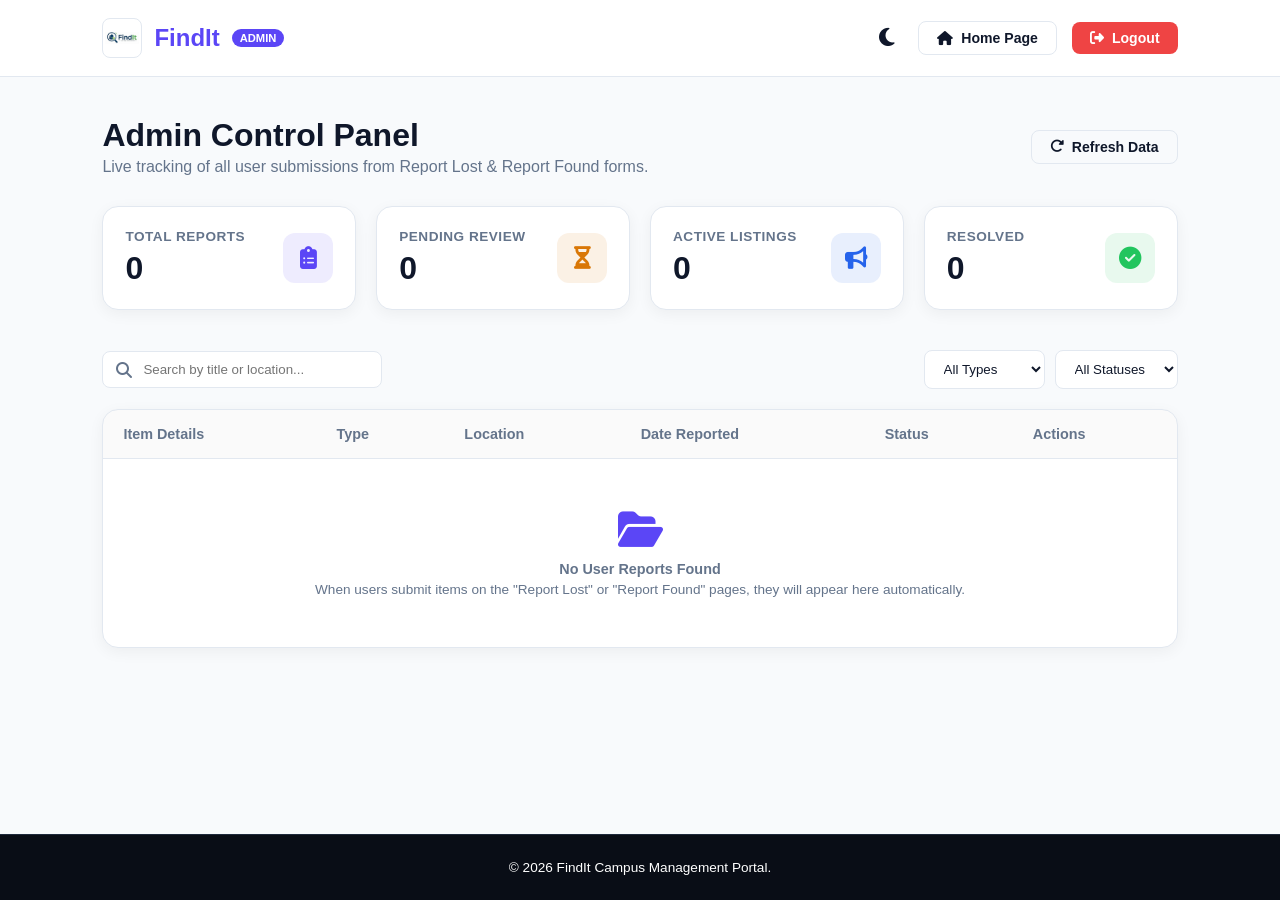
==== pages/Admin-Dashboard.html @ 319b11a7 "Initialize FindIt campus lost & found portal Add complete FindIt application for campus lost and fou" ====
<!DOCTYPE html>
<html lang="en">
<head>
    <meta charset="UTF-8">
    <meta name="viewport" content="width=device-width, initial-scale=1.0">
    <title>FindIt — Admin Dashboard</title>

    <!-- Page Favicon -->
    <link rel="icon" type="image/jpeg" href="../images/findit.jpeg">

    <!-- Font Awesome Icons -->
    <link rel="stylesheet" href="https://cdnjs.cloudflare.com/ajax/libs/font-awesome/6.5.1/css/all.min.css">

    <style>
        /* ==========================================================================
           GLOBAL VARIABLES & LIGHT/DARK THEME DEFINITIONS
           ========================================================================== */
        :root {
            --primary-purple: #5b46f6;
            --primary-hover: #4a35e0;
            --bg-body: #f8fafc;
            --bg-nav: #ffffff;
            --bg-card: #ffffff;
            --text-main: #0f172a;
            --text-muted: #64748b;
            --border-color: #e2e8f0;
            --footer-bg: #090d16;
            --footer-text: #94a3b8;
            --card-shadow: 0 4px 15px rgba(0, 0, 0, 0.05);
            
            --status-pending-bg: #fef3c7;
            --status-pending-text: #d97706;
            --status-active-bg: #dbeafe;
            --status-active-text: #2563eb;
            --status-resolved-bg: #dcfce7;
            --status-resolved-text: #15803d;
        }

        [data-theme="dark"] {
            --bg-body: #0f172a;
            --bg-nav: #1e293b;
            --bg-card: #1e293b;
            --text-main: #f8fafc;
            --text-muted: #94a3b8;
            --border-color: #334155;
            --card-shadow: 0 4px 20px rgba(0, 0, 0, 0.3);

            --status-pending-bg: rgba(217, 119, 6, 0.2);
            --status-pending-text: #fbbf24;
            --status-active-bg: rgba(37, 99, 235, 0.2);
            --status-active-text: #60a5fa;
            --status-resolved-bg: rgba(21, 128, 61, 0.2);
            --status-resolved-text: #4ade80;
        }

        * {
            margin: 0;
            padding: 0;
            box-sizing: border-box;
            font-family: 'Inter', -apple-system, BlinkMacSystemFont, 'Segoe UI', Roboto, sans-serif;
            transition: background-color 0.3s ease, color 0.3s ease, border-color 0.3s ease;
        }

        body {
            background-color: var(--bg-body);
            color: var(--text-main);
            min-height: 100vh;
            display: flex;
            flex-direction: column;
        }

        /* NAVBAR */
        .navbar {
            display: flex;
            justify-content: space-between;
            align-items: center;
            padding: 18px 8%;
            background-color: var(--bg-nav);
            border-bottom: 1px solid var(--border-color);
            position: sticky;
            top: 0;
            z-index: 100;
        }

        .navbar-brand {
            display: flex;
            align-items: center;
            gap: 12px;
            text-decoration: none;
            font-size: 1.5rem;
            font-weight: 800;
            color: var(--primary-purple);
        }

        .navbar-brand img {
            width: 40px;
            height: 40px;
            border-radius: 8px;
            object-fit: contain;
            background-color: #ffffff;
            padding: 2px;
            border: 1px solid var(--border-color);
        }

        .admin-badge {
            background: var(--primary-purple);
            color: #ffffff;
            font-size: 0.7rem;
            padding: 3px 8px;
            border-radius: 12px;
            text-transform: uppercase;
            font-weight: 700;
        }

        .nav-actions {
            display: flex;
            align-items: center;
            gap: 15px;
        }

        .btn-theme-toggle {
            background: none;
            border: none;
            font-size: 1.3rem;
            cursor: pointer;
            color: var(--text-main);
            padding: 8px;
            border-radius: 50%;
        }

        .btn {
            padding: 8px 18px;
            border-radius: 8px;
            font-weight: 600;
            font-size: 0.88rem;
            text-decoration: none;
            cursor: pointer;
            display: inline-flex;
            align-items: center;
            gap: 8px;
            border: none;
        }

        .btn-outline {
            border: 1px solid var(--border-color);
            color: var(--text-main);
            background: transparent;
        }

        .btn-outline:hover {
            border-color: var(--primary-purple);
            color: var(--primary-purple);
        }

        .btn-danger {
            background-color: #ef4444;
            color: white;
        }

        .btn-danger:hover {
            background-color: #dc2626;
        }

        .btn-success {
            background-color: #22c55e;
            color: white;
        }

        .btn-success:hover {
            background-color: #16a34a;
        }

        /* MAIN DASHBOARD */
        .dashboard-container {
            max-width: 1300px;
            margin: 40px auto;
            padding: 0 8%;
            width: 100%;
            flex: 1;
        }

        .dashboard-header {
            display: flex;
            justify-content: space-between;
            align-items: center;
            margin-bottom: 30px;
            flex-wrap: wrap;
            gap: 20px;
        }

        .dashboard-header h1 {
            font-size: 2rem;
            font-weight: 800;
        }

        /* STATS GRID */
        .stats-grid {
            display: grid;
            grid-template-columns: repeat(auto-fit, minmax(220px, 1fr));
            gap: 20px;
            margin-bottom: 40px;
        }

        .stat-card {
            background: var(--bg-card);
            border: 1px solid var(--border-color);
            padding: 22px;
            border-radius: 16px;
            box-shadow: var(--card-shadow);
            display: flex;
            align-items: center;
            justify-content: space-between;
        }

        .stat-info h3 {
            font-size: 0.85rem;
            color: var(--text-muted);
            text-transform: uppercase;
            letter-spacing: 0.5px;
            margin-bottom: 6px;
        }

        .stat-info p {
            font-size: 2rem;
            font-weight: 800;
            color: var(--text-main);
        }

        .stat-icon {
            width: 50px;
            height: 50px;
            border-radius: 12px;
            background: rgba(91, 70, 246, 0.1);
            color: var(--primary-purple);
            display: flex;
            align-items: center;
            justify-content: center;
            font-size: 1.4rem;
        }

        /* CONTROLS */
        .table-controls {
            display: flex;
            justify-content: space-between;
            align-items: center;
            margin-bottom: 20px;
            gap: 15px;
            flex-wrap: wrap;
        }

        .search-box {
            position: relative;
            min-width: 280px;
        }

        .search-box input {
            width: 100%;
            padding: 10px 15px 10px 40px;
            border-radius: 8px;
            border: 1px solid var(--border-color);
            background: var(--bg-card);
            color: var(--text-main);
            outline: none;
        }

        .search-box i {
            position: absolute;
            left: 14px;
            top: 50%;
            transform: translateY(-50%);
            color: var(--text-muted);
        }

        .filter-select {
            padding: 10px 15px;
            border-radius: 8px;
            border: 1px solid var(--border-color);
            background: var(--bg-card);
            color: var(--text-main);
            outline: none;
            cursor: pointer;
        }

        /* DATA TABLE */
        .table-wrapper {
            background: var(--bg-card);
            border: 1px solid var(--border-color);
            border-radius: 16px;
            overflow-x: auto;
            box-shadow: var(--card-shadow);
        }

        table {
            width: 100%;
            border-collapse: collapse;
            text-align: left;
            font-size: 0.9rem;
        }

        th {
            background: rgba(0, 0, 0, 0.02);
            color: var(--text-muted);
            padding: 16px 20px;
            font-weight: 600;
            border-bottom: 1px solid var(--border-color);
        }

        td {
            padding: 16px 20px;
            border-bottom: 1px solid var(--border-color);
            color: var(--text-main);
            vertical-align: middle;
        }

        tr:last-child td {
            border-bottom: none;
        }

        .badge {
            padding: 4px 10px;
            border-radius: 20px;
            font-size: 0.75rem;
            font-weight: 700;
            text-transform: uppercase;
            display: inline-block;
        }

        .badge-type-lost { background: #fee2e2; color: #b91c1c; }
        .badge-type-found { background: #dcfce7; color: #15803d; }

        .badge-status-pending { background: var(--status-pending-bg); color: var(--status-pending-text); }
        .badge-status-active { background: var(--status-active-bg); color: var(--status-active-text); }
        .badge-status-resolved { background: var(--status-resolved-bg); color: var(--status-resolved-text); }

        .action-btns {
            display: flex;
            gap: 8px;
        }

        .action-btns button {
            padding: 6px 10px;
            font-size: 0.8rem;
        }

        .no-data {
            text-align: center;
            padding: 50px 20px;
            color: var(--text-muted);
        }

        .no-data i {
            font-size: 2.5rem;
            margin-bottom: 12px;
            display: block;
            color: var(--primary-purple);
        }

        /* FOOTER */
        .site-footer {
            background-color: var(--footer-bg);
            color: #ffffff;
            padding: 25px 8%;
            margin-top: auto;
            text-align: center;
            font-size: 0.85rem;
            border-top: 1px solid #1e293b;
        }

        @media (max-width: 768px) {
            .table-controls {
                flex-direction: column;
                align-items: stretch;
            }
        }
    </style>
</head>
<body>

    <!-- ===================== NAVBAR ===================== -->
    <header class="navbar">
        <a href="../index.html" class="navbar-brand">
            <img src="../images/findit.jpeg" alt="FindIt Logo" onerror="this.src='https://via.placeholder.com/40'">
            <span>FindIt</span>
            <span class="admin-badge">Admin</span>
        </a>

        <div class="nav-actions">
            <button onclick="toggleTheme()" class="btn-theme-toggle" id="themeToggleBtn" title="Toggle Light/Dark Theme">
                <i id="themeToggleIcon" class="fa-solid fa-moon"></i>
            </button>
            <a href="../index.html" class="btn btn-outline"><i class="fa-solid fa-house"></i> Home Page</a>
            <button onclick="handleLogout()" class="btn btn-danger"><i class="fa-solid fa-right-from-bracket"></i> Logout</button>
        </div>
    </header>

    <!-- ===================== MAIN CONTENT ===================== -->
    <main class="dashboard-container">
        <div class="dashboard-header">
            <div>
                <h1>Admin Control Panel</h1>
                <p style="color: var(--text-muted); margin-top: 4px;">Live tracking of all user submissions from Report Lost & Report Found forms.</p>
            </div>
            <button onclick="loadAdminData()" class="btn btn-outline"><i class="fa-solid fa-rotate-right"></i> Refresh Data</button>
        </div>

        <!-- STATS CARDS -->
        <div class="stats-grid">
            <div class="stat-card">
                <div class="stat-info">
                    <h3>Total Reports</h3>
                    <p id="statTotal">0</p>
                </div>
                <div class="stat-icon"><i class="fa-solid fa-clipboard-list"></i></div>
            </div>

            <div class="stat-card">
                <div class="stat-info">
                    <h3>Pending Review</h3>
                    <p id="statPending">0</p>
                </div>
                <div class="stat-icon" style="background: rgba(217, 119, 6, 0.1); color: #d97706;"><i class="fa-solid fa-hourglass-half"></i></div>
            </div>

            <div class="stat-card">
                <div class="stat-info">
                    <h3>Active Listings</h3>
                    <p id="statActive">0</p>
                </div>
                <div class="stat-icon" style="background: rgba(37, 99, 235, 0.1); color: #2563eb;"><i class="fa-solid fa-bullhorn"></i></div>
            </div>

            <div class="stat-card">
                <div class="stat-info">
                    <h3>Resolved</h3>
                    <p id="statResolved">0</p>
                </div>
                <div class="stat-icon" style="background: rgba(34, 197, 94, 0.1); color: #22c55e;"><i class="fa-solid fa-circle-check"></i></div>
            </div>
        </div>

        <!-- CONTROLS -->
        <div class="table-controls">
            <div class="search-box">
                <i class="fa-solid fa-magnifying-glass"></i>
                <input type="text" id="searchInput" placeholder="Search by title or location..." onkeyup="filterTable()">
            </div>

            <div style="display: flex; gap: 10px;">
                <select class="filter-select" id="typeFilter" onchange="filterTable()">
                    <option value="ALL">All Types</option>
                    <option value="LOST">Lost Only</option>
                    <option value="FOUND">Found Only</option>
                </select>

                <select class="filter-select" id="statusFilter" onchange="filterTable()">
                    <option value="ALL">All Statuses</option>
                    <option value="pending">Pending</option>
                    <option value="active">Active</option>
                    <option value="resolved">Resolved</option>
                </select>
            </div>
        </div>

        <!-- TABLE -->
        <div class="table-wrapper">
            <table>
                <thead>
                    <tr>
                        <th>Item Details</th>
                        <th>Type</th>
                        <th>Location</th>
                        <th>Date Reported</th>
                        <th>Status</th>
                        <th>Actions</th>
                    </tr>
                </thead>
                <tbody id="adminTableBody">
                    <!-- Dynamic Rows Rendered From LocalStorage Here -->
                </tbody>
            </table>
        </div>
    </main>

    <!-- ===================== FOOTER ===================== -->
    <footer class="site-footer">
        &copy; 2026 FindIt Campus Management Portal.
    </footer>

    <!-- ===================== SCRIPT ===================== -->
    <script>
        // Theme Toggle Logic
        function toggleTheme() {
            const currentTheme = document.documentElement.getAttribute('data-theme');
            const newTheme = currentTheme === 'dark' ? 'light' : 'dark';
            document.documentElement.setAttribute('data-theme', newTheme);
            localStorage.setItem('findit_theme', newTheme);
            updateThemeIcon(newTheme);
        }

        function updateThemeIcon(theme) {
            const icon = document.getElementById('themeToggleIcon');
            if (theme === 'dark') {
                icon.className = 'fa-solid fa-sun';
                icon.style.color = '#f59e0b';
            } else {
                icon.className = 'fa-solid fa-moon';
                icon.style.color = 'inherit';
            }
        }

        // Fetch user reported data from Local Storage
        function getReportedItems() {
            // Retrieves items submitted via Report Lost / Report Found pages
            return JSON.parse(localStorage.getItem('findit_items')) || [];
        }

        // Load & Calculate Real Stats
        function loadAdminData() {
            const items = getReportedItems();
            
            let pendingCount = 0;
            let activeCount = 0;
            let resolvedCount = 0;

            items.forEach(item => {
                const status = (item.status || 'Active').toLowerCase();
                if (status === 'pending') pendingCount++;
                else if (status === 'resolved' || status === 'recovered') resolvedCount++;
                else activeCount++;
            });

            document.getElementById('statTotal').textContent = items.length;
            document.getElementById('statPending').textContent = pendingCount;
            document.getElementById('statActive').textContent = activeCount;
            document.getElementById('statResolved').textContent = resolvedCount;

            renderTable(items);
        }

        // Render Table Rows
        function renderTable(items) {
            const tbody = document.getElementById('adminTableBody');
            
            if (items.length === 0) {
                tbody.innerHTML = `
                    <tr>
                        <td colspan="6" class="no-data">
                            <i class="fa-solid fa-folder-open"></i>
                            <p><strong>No User Reports Found</strong></p>
                            <p style="font-size: 0.85rem; margin-top: 5px;">When users submit items on the "Report Lost" or "Report Found" pages, they will appear here automatically.</p>
                        </td>
                    </tr>`;
                return;
            }

            tbody.innerHTML = items.map((item, index) => {
                const type = (item.type || 'LOST').toUpperCase();
                const status = item.status || 'Active';
                
                let statusBadgeClass = 'badge-status-active';
                if (status.toLowerCase() === 'pending') statusBadgeClass = 'badge-status-pending';
                if (status.toLowerCase() === 'resolved' || status.toLowerCase() === 'recovered') statusBadgeClass = 'badge-status-resolved';

                return `
                    <tr>
                        <td>
                            <strong>${item.title || item.itemName || item.name || 'Untitled Item'}</strong>
                            <div style="font-size:0.8rem; color: var(--text-muted); margin-top: 2px;">
                                ${item.description || item.desc || 'No description provided.'}
                            </div>
                            ${item.contact ? `<div style="font-size:0.75rem; color: var(--primary-purple); margin-top:3px;"><i class="fa-solid fa-user"></i> ${item.contact}</div>` : ''}
                        </td>
                        <td>
                            <span class="badge ${type === 'LOST' ? 'badge-type-lost' : 'badge-type-found'}">${type}</span>
                        </td>
                        <td><i class="fa-solid fa-location-dot" style="color: var(--text-muted); font-size: 0.8rem;"></i> ${item.location || 'N/A'}</td>
                        <td>${item.date || 'Recent'}</td>
                        <td>
                            <span class="badge ${statusBadgeClass}">${status}</span>
                        </td>
                        <td>
                            <div class="action-btns">
                                ${status.toLowerCase() !== 'active' ? `<button onclick="updateStatus(${index}, 'Active')" class="btn btn-success" title="Approve / Mark Active"><i class="fa-solid fa-check"></i></button>` : ''}
                                ${status.toLowerCase() !== 'resolved' ? `<button onclick="updateStatus(${index}, 'Resolved')" class="btn btn-outline" title="Mark Resolved"><i class="fa-solid fa-box-archive"></i></button>` : ''}
                                <button onclick="deleteItem(${index})" class="btn btn-danger" title="Delete Listing"><i class="fa-solid fa-trash"></i></button>
                            </div>
                        </td>
                    </tr>
                `;
            }).join('');
        }

        // Update Status
        function updateStatus(index, newStatus) {
            const items = getReportedItems();
            if (items[index]) {
                items[index].status = newStatus;
                localStorage.setItem('findit_items', JSON.stringify(items));
                loadAdminData();
            }
        }

        // Delete Item
        function deleteItem(index) {
            if (confirm('Are you sure you want to delete this reported item?')) {
                const items = getReportedItems();
                items.splice(index, 1);
                localStorage.setItem('findit_items', JSON.stringify(items));
                loadAdminData();
            }
        }

        // Filter Table
        function filterTable() {
            const query = document.getElementById('searchInput').value.toLowerCase();
            const typeFilter = document.getElementById('typeFilter').value;
            const statusFilter = document.getElementById('statusFilter').value.toLowerCase();

            const items = getReportedItems();

            const filtered = items.filter(item => {
                const title = (item.title || item.itemName || item.name || '').toLowerCase();
                const location = (item.location || '').toLowerCase();
                const matchesSearch = title.includes(query) || location.includes(query);

                const itemType = (item.type || 'LOST').toUpperCase();
                const matchesType = typeFilter === 'ALL' || itemType === typeFilter;

                const itemStatus = (item.status || 'Active').toLowerCase();
                const matchesStatus = statusFilter === 'ALL' || itemStatus === statusFilter;

                return matchesSearch && matchesType && matchesStatus;
            });

            renderTable(filtered);
        }

        // Logout
        function handleLogout() {
            localStorage.removeItem('findit_logged_user');
            window.location.href = '../index.html';
        }

        // Page Load Init
        document.addEventListener('DOMContentLoaded', () => {
            const savedTheme = localStorage.getItem('findit_theme') || 'light';
            document.documentElement.setAttribute('data-theme', savedTheme);
            updateThemeIcon(savedTheme);

            loadAdminData();
        });
    </script>
</body>
</html>
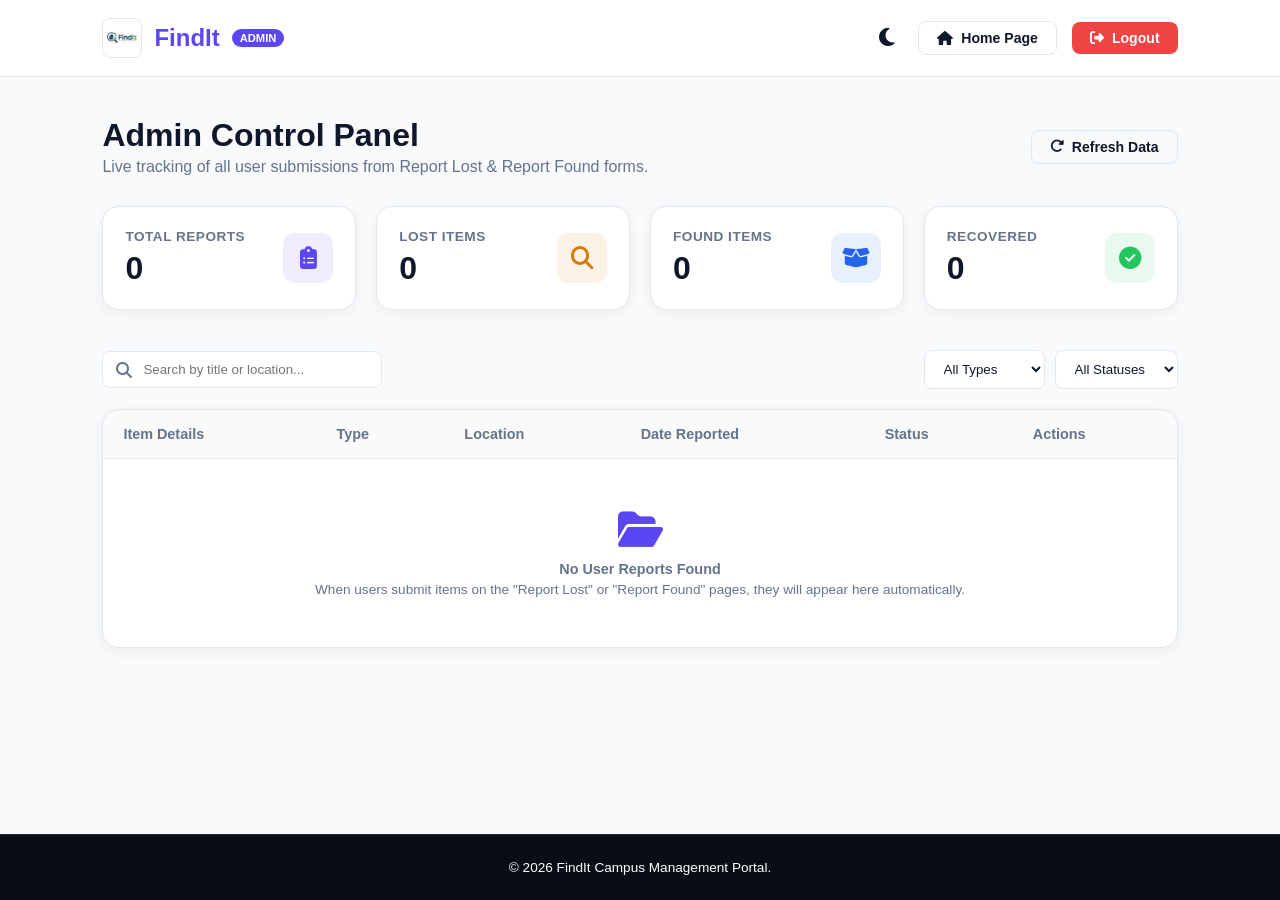
==== commit 19f3dd17: "Fix admin dashboard stats display - show lost items, found items, and recovered items separately" ====
--- a/pages/Admin-Dashboard.html
+++ b/pages/Admin-Dashboard.html
@@ -415,23 +415,23 @@
 
             <div class="stat-card">
                 <div class="stat-info">
-                    <h3>Pending Review</h3>
-                    <p id="statPending">0</p>
+                    <h3>Lost Items</h3>
+                    <p id="statLost">0</p>
                 </div>
-                <div class="stat-icon" style="background: rgba(217, 119, 6, 0.1); color: #d97706;"><i class="fa-solid fa-hourglass-half"></i></div>
+                <div class="stat-icon" style="background: rgba(217, 119, 6, 0.1); color: #d97706;"><i class="fa-solid fa-magnifying-glass"></i></div>
             </div>
 
             <div class="stat-card">
                 <div class="stat-info">
-                    <h3>Active Listings</h3>
-                    <p id="statActive">0</p>
+                    <h3>Found Items</h3>
+                    <p id="statFound">0</p>
                 </div>
-                <div class="stat-icon" style="background: rgba(37, 99, 235, 0.1); color: #2563eb;"><i class="fa-solid fa-bullhorn"></i></div>
+                <div class="stat-icon" style="background: rgba(37, 99, 235, 0.1); color: #2563eb;"><i class="fa-solid fa-box-open"></i></div>
             </div>
 
             <div class="stat-card">
                 <div class="stat-info">
-                    <h3>Resolved</h3>
+                    <h3>Recovered</h3>
                     <p id="statResolved">0</p>
                 </div>
                 <div class="stat-icon" style="background: rgba(34, 197, 94, 0.1); color: #22c55e;"><i class="fa-solid fa-circle-check"></i></div>
@@ -454,9 +454,8 @@
 
                 <select class="filter-select" id="statusFilter" onchange="filterTable()">
                     <option value="ALL">All Statuses</option>
-                    <option value="pending">Pending</option>
                     <option value="active">Active</option>
-                    <option value="resolved">Resolved</option>
+                    <option value="resolved">Recovered</option>
                 </select>
             </div>
         </div>
@@ -514,25 +513,34 @@
             return JSON.parse(localStorage.getItem('findit_items')) || [];
         }
 
-        // Load & Calculate Real Stats
+        // Load & Calculate Real Stats - FIXED
         function loadAdminData() {
             const items = getReportedItems();
             
-            let pendingCount = 0;
-            let activeCount = 0;
-            let resolvedCount = 0;
+            let lostCount = 0;
+            let foundCount = 0;
+            let recoveredCount = 0;
 
             items.forEach(item => {
+                const type = (item.type || 'LOST').toUpperCase();
                 const status = (item.status || 'Active').toLowerCase();
-                if (status === 'pending') pendingCount++;
-                else if (status === 'resolved' || status === 'recovered') resolvedCount++;
-                else activeCount++;
+                
+                if (type === 'LOST') {
+                    lostCount++;
+                } else if (type === 'FOUND') {
+                    foundCount++;
+                }
+                
+                if (status === 'resolved' || status === 'recovered') {
+                    recoveredCount++;
+                }
             });
 
+            // Update stats display
             document.getElementById('statTotal').textContent = items.length;
-            document.getElementById('statPending').textContent = pendingCount;
-            document.getElementById('statActive').textContent = activeCount;
-            document.getElementById('statResolved').textContent = resolvedCount;
+            document.getElementById('statLost').textContent = lostCount;
+            document.getElementById('statFound').textContent = foundCount;
+            document.getElementById('statResolved').textContent = recoveredCount;
 
             renderTable(items);
         }
@@ -558,7 +566,6 @@
                 const status = item.status || 'Active';
                 
                 let statusBadgeClass = 'badge-status-active';
-                if (status.toLowerCase() === 'pending') statusBadgeClass = 'badge-status-pending';
                 if (status.toLowerCase() === 'resolved' || status.toLowerCase() === 'recovered') statusBadgeClass = 'badge-status-resolved';
 
                 return `
@@ -580,8 +587,8 @@
                         </td>
                         <td>
                             <div class="action-btns">
-                                ${status.toLowerCase() !== 'active' ? `<button onclick="updateStatus(${index}, 'Active')" class="btn btn-success" title="Approve / Mark Active"><i class="fa-solid fa-check"></i></button>` : ''}
-                                ${status.toLowerCase() !== 'resolved' ? `<button onclick="updateStatus(${index}, 'Resolved')" class="btn btn-outline" title="Mark Resolved"><i class="fa-solid fa-box-archive"></i></button>` : ''}
+                                ${status.toLowerCase() !== 'active' ? `<button onclick="updateStatus(${index}, 'Active')" class="btn btn-success" title="Mark as Active"><i class="fa-solid fa-check"></i></button>` : ''}
+                                ${status.toLowerCase() !== 'resolved' ? `<button onclick="updateStatus(${index}, 'Resolved')" class="btn btn-outline" title="Mark as Recovered"><i class="fa-solid fa-star"></i></button>` : ''}
                                 <button onclick="deleteItem(${index})" class="btn btn-danger" title="Delete Listing"><i class="fa-solid fa-trash"></i></button>
                             </div>
                         </td>
@@ -651,4 +658,4 @@
         });
     </script>
 </body>
-</html>+</html>
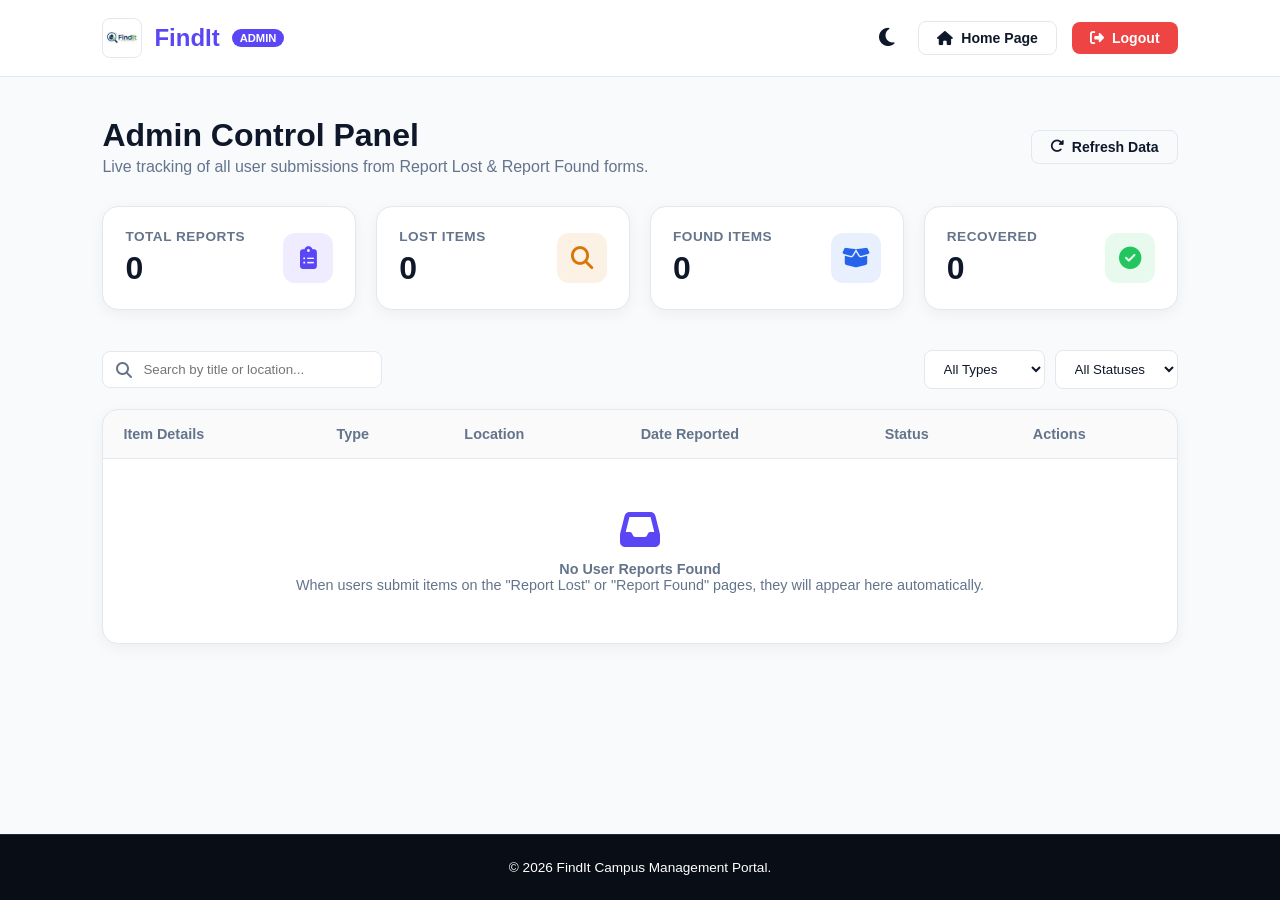
==== commit 8ce77968: "Fix admin dashboard stats - add Lost, Found, Recovered counters and fix loadAdminData function" ====
--- a/pages/Admin-Dashboard.html
+++ b/pages/Admin-Dashboard.html
@@ -448,14 +448,15 @@
             <div style="display: flex; gap: 10px;">
                 <select class="filter-select" id="typeFilter" onchange="filterTable()">
                     <option value="ALL">All Types</option>
-                    <option value="LOST">Lost Only</option>
-                    <option value="FOUND">Found Only</option>
+                    <option value="Lost">Lost Only</option>
+                    <option value="Found">Found Only</option>
                 </select>
 
                 <select class="filter-select" id="statusFilter" onchange="filterTable()">
                     <option value="ALL">All Statuses</option>
-                    <option value="active">Active</option>
-                    <option value="resolved">Recovered</option>
+                    <option value="PENDING">Pending</option>
+                    <option value="ACTIVE">Active</option>
+                    <option value="RESOLVED">Recovered</option>
                 </select>
             </div>
         </div>
@@ -487,7 +488,13 @@
 
     <!-- ===================== SCRIPT ===================== -->
     <script>
-        // Theme Toggle Logic
+        // ===== INITIALIZE PAGE =====
+        document.addEventListener('DOMContentLoaded', () => {
+            loadAdminData();
+            initializeTheme();
+        });
+
+        // ===== THEME TOGGLE =====
         function toggleTheme() {
             const currentTheme = document.documentElement.getAttribute('data-theme');
             const newTheme = currentTheme === 'dark' ? 'light' : 'dark';
@@ -496,166 +503,142 @@
             updateThemeIcon(newTheme);
         }
 
+        function initializeTheme() {
+            const savedTheme = localStorage.getItem('findit_theme') || 'light';
+            document.documentElement.setAttribute('data-theme', savedTheme);
+            updateThemeIcon(savedTheme);
+        }
+
         function updateThemeIcon(theme) {
             const icon = document.getElementById('themeToggleIcon');
-            if (theme === 'dark') {
-                icon.className = 'fa-solid fa-sun';
-                icon.style.color = '#f59e0b';
-            } else {
-                icon.className = 'fa-solid fa-moon';
-                icon.style.color = 'inherit';
-            }
-        }
-
-        // Fetch user reported data from Local Storage
-        function getReportedItems() {
-            // Retrieves items submitted via Report Lost / Report Found pages
-            return JSON.parse(localStorage.getItem('findit_items')) || [];
-        }
-
-        // Load & Calculate Real Stats - FIXED
+            icon.className = theme === 'dark' ? 'fa-solid fa-sun' : 'fa-solid fa-moon';
+        }
+
+        // ===== LOAD AND DISPLAY DATA =====
         function loadAdminData() {
-            const items = getReportedItems();
+            const allReports = JSON.parse(localStorage.getItem('findit_all_reports')) || [];
             
-            let lostCount = 0;
-            let foundCount = 0;
-            let recoveredCount = 0;
-
-            items.forEach(item => {
-                const type = (item.type || 'LOST').toUpperCase();
-                const status = (item.status || 'Active').toLowerCase();
-                
-                if (type === 'LOST') {
-                    lostCount++;
-                } else if (type === 'FOUND') {
-                    foundCount++;
-                }
-                
-                if (status === 'resolved' || status === 'recovered') {
-                    recoveredCount++;
-                }
-            });
-
-            // Update stats display
-            document.getElementById('statTotal').textContent = items.length;
-            document.getElementById('statLost').textContent = lostCount;
-            document.getElementById('statFound').textContent = foundCount;
-            document.getElementById('statResolved').textContent = recoveredCount;
-
-            renderTable(items);
-        }
-
-        // Render Table Rows
-        function renderTable(items) {
+            // Calculate stats
+            const stats = {
+                total: allReports.length,
+                lost: allReports.filter(r => r.type === 'Lost').length,
+                found: allReports.filter(r => r.type === 'Found').length,
+                resolved: allReports.filter(r => r.status === 'RESOLVED').length
+            };
+
+            // Update stat cards
+            document.getElementById('statTotal').textContent = stats.total;
+            document.getElementById('statLost').textContent = stats.lost;
+            document.getElementById('statFound').textContent = stats.found;
+            document.getElementById('statResolved').textContent = stats.resolved;
+
+            // Render table
+            renderTable(allReports);
+        }
+
+        // ===== RENDER TABLE =====
+        function renderTable(reports) {
             const tbody = document.getElementById('adminTableBody');
             
-            if (items.length === 0) {
+            if (reports.length === 0) {
                 tbody.innerHTML = `
                     <tr>
                         <td colspan="6" class="no-data">
-                            <i class="fa-solid fa-folder-open"></i>
+                            <i class="fa-solid fa-inbox"></i>
                             <p><strong>No User Reports Found</strong></p>
-                            <p style="font-size: 0.85rem; margin-top: 5px;">When users submit items on the "Report Lost" or "Report Found" pages, they will appear here automatically.</p>
-                        </td>
-                    </tr>`;
-                return;
-            }
-
-            tbody.innerHTML = items.map((item, index) => {
-                const type = (item.type || 'LOST').toUpperCase();
-                const status = item.status || 'Active';
-                
-                let statusBadgeClass = 'badge-status-active';
-                if (status.toLowerCase() === 'resolved' || status.toLowerCase() === 'recovered') statusBadgeClass = 'badge-status-resolved';
-
-                return `
-                    <tr>
-                        <td>
-                            <strong>${item.title || item.itemName || item.name || 'Untitled Item'}</strong>
-                            <div style="font-size:0.8rem; color: var(--text-muted); margin-top: 2px;">
-                                ${item.description || item.desc || 'No description provided.'}
-                            </div>
-                            ${item.contact ? `<div style="font-size:0.75rem; color: var(--primary-purple); margin-top:3px;"><i class="fa-solid fa-user"></i> ${item.contact}</div>` : ''}
-                        </td>
-                        <td>
-                            <span class="badge ${type === 'LOST' ? 'badge-type-lost' : 'badge-type-found'}">${type}</span>
-                        </td>
-                        <td><i class="fa-solid fa-location-dot" style="color: var(--text-muted); font-size: 0.8rem;"></i> ${item.location || 'N/A'}</td>
-                        <td>${item.date || 'Recent'}</td>
-                        <td>
-                            <span class="badge ${statusBadgeClass}">${status}</span>
-                        </td>
-                        <td>
-                            <div class="action-btns">
-                                ${status.toLowerCase() !== 'active' ? `<button onclick="updateStatus(${index}, 'Active')" class="btn btn-success" title="Mark as Active"><i class="fa-solid fa-check"></i></button>` : ''}
-                                ${status.toLowerCase() !== 'resolved' ? `<button onclick="updateStatus(${index}, 'Resolved')" class="btn btn-outline" title="Mark as Recovered"><i class="fa-solid fa-star"></i></button>` : ''}
-                                <button onclick="deleteItem(${index})" class="btn btn-danger" title="Delete Listing"><i class="fa-solid fa-trash"></i></button>
-                            </div>
+                            <p>When users submit items on the "Report Lost" or "Report Found" pages, they will appear here automatically.</p>
                         </td>
                     </tr>
                 `;
-            }).join('');
-        }
-
-        // Update Status
-        function updateStatus(index, newStatus) {
-            const items = getReportedItems();
-            if (items[index]) {
-                items[index].status = newStatus;
-                localStorage.setItem('findit_items', JSON.stringify(items));
-                loadAdminData();
+                return;
             }
-        }
-
-        // Delete Item
-        function deleteItem(index) {
-            if (confirm('Are you sure you want to delete this reported item?')) {
-                const items = getReportedItems();
-                items.splice(index, 1);
-                localStorage.setItem('findit_items', JSON.stringify(items));
-                loadAdminData();
-            }
-        }
-
-        // Filter Table
+
+            tbody.innerHTML = reports.map(report => `
+                <tr>
+                    <td>
+                        <div style="display: flex; align-items: center; gap: 10px;">
+                            <i class="fa-solid ${report.icon}" style="font-size: 1.2rem; color: ${report.type === 'Lost' ? '#ef4444' : '#10b981'};"></i>
+                            <div>
+                                <strong>${report.itemName}</strong>
+                                <div style="font-size: 0.8rem; color: var(--text-muted);">
+                                    ${report.userName} • ${report.dept}
+                                </div>
+                            </div>
+                        </div>
+                    </td>
+                    <td>
+                        <span class="badge badge-type-${report.type === 'Lost' ? 'lost' : 'found'}">
+                            ${report.type}
+                        </span>
+                    </td>
+                    <td>${report.location}</td>
+                    <td>${new Date(report.createdAt).toLocaleDateString()}</td>
+                    <td>
+                        <span class="badge badge-status-${report.status.toLowerCase()}">
+                            ${report.status}
+                        </span>
+                    </td>
+                    <td>
+                        <div class="action-btns">
+                            <button class="btn btn-success" onclick="markResolved('${report.id}')">✓ Resolve</button>
+                            <button class="btn btn-danger" onclick="deleteReport('${report.id}')">✕ Delete</button>
+                        </div>
+                    </td>
+                </tr>
+            `).join('');
+        }
+
+        // ===== FILTER TABLE =====
         function filterTable() {
-            const query = document.getElementById('searchInput').value.toLowerCase();
+            const searchQuery = document.getElementById('searchInput').value.toLowerCase();
             const typeFilter = document.getElementById('typeFilter').value;
-            const statusFilter = document.getElementById('statusFilter').value.toLowerCase();
-
-            const items = getReportedItems();
-
-            const filtered = items.filter(item => {
-                const title = (item.title || item.itemName || item.name || '').toLowerCase();
-                const location = (item.location || '').toLowerCase();
-                const matchesSearch = title.includes(query) || location.includes(query);
-
-                const itemType = (item.type || 'LOST').toUpperCase();
-                const matchesType = typeFilter === 'ALL' || itemType === typeFilter;
-
-                const itemStatus = (item.status || 'Active').toLowerCase();
-                const matchesStatus = statusFilter === 'ALL' || itemStatus === statusFilter;
+            const statusFilter = document.getElementById('statusFilter').value;
+
+            let allReports = JSON.parse(localStorage.getItem('findit_all_reports')) || [];
+
+            allReports = allReports.filter(report => {
+                const matchesSearch = report.itemName.toLowerCase().includes(searchQuery) || 
+                                    report.location.toLowerCase().includes(searchQuery);
+                const matchesType = typeFilter === 'ALL' || report.type === typeFilter;
+                const matchesStatus = statusFilter === 'ALL' || report.status === statusFilter;
 
                 return matchesSearch && matchesType && matchesStatus;
             });
 
-            renderTable(filtered);
-        }
-
-        // Logout
+            renderTable(allReports);
+        }
+
+        // ===== MARK AS RESOLVED =====
+        function markResolved(reportId) {
+            let allReports = JSON.parse(localStorage.getItem('findit_all_reports')) || [];
+            const report = allReports.find(r => r.id === reportId);
+
+            if (report) {
+                report.status = 'RESOLVED';
+                localStorage.setItem('findit_all_reports', JSON.stringify(allReports));
+                loadAdminData();
+                alert('✅ Item marked as Recovered!');
+            }
+        }
+
+        // ===== DELETE REPORT =====
+        function deleteReport(reportId) {
+            if (confirm('⚠️ Are you sure you want to delete this report?')) {
+                let allReports = JSON.parse(localStorage.getItem('findit_all_reports')) || [];
+                allReports = allReports.filter(r => r.id !== reportId);
+                localStorage.setItem('findit_all_reports', JSON.stringify(allReports));
+                loadAdminData();
+                alert('🗑️ Report deleted successfully!');
+            }
+        }
+
+        // ===== LOGOUT =====
         function handleLogout() {
-            localStorage.removeItem('findit_logged_user');
-            window.location.href = '../index.html';
-        }
-
-        // Page Load Init
-        document.addEventListener('DOMContentLoaded', () => {
-            const savedTheme = localStorage.getItem('findit_theme') || 'light';
-            document.documentElement.setAttribute('data-theme', savedTheme);
-            updateThemeIcon(savedTheme);
-
-            loadAdminData();
-        });
+            if (confirm('Are you sure you want to logout?')) {
+                localStorage.removeItem('findit_logged_user');
+                window.location.href = 'Login.html';
+            }
+        }
     </script>
 </body>
 </html>
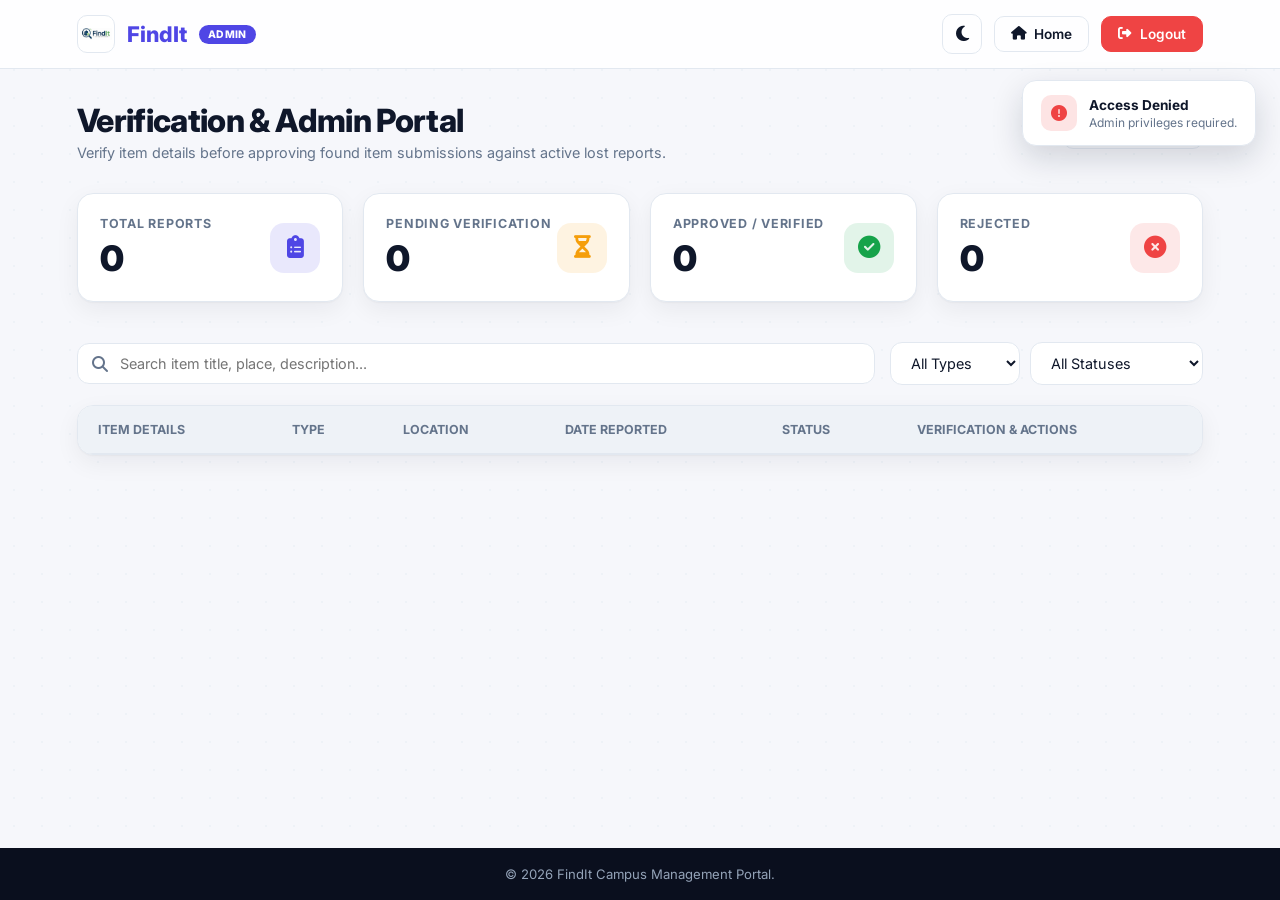
==== commit 8c9d24f5: "Add FindIt React TypeScript project" ====
--- a/pages/Admin-Dashboard.html
+++ b/pages/Admin-Dashboard.html
@@ -3,465 +3,214 @@
 <head>
     <meta charset="UTF-8">
     <meta name="viewport" content="width=device-width, initial-scale=1.0">
-    <title>FindIt — Admin Dashboard</title>
-
-    <!-- Page Favicon -->
+    <title>FindIt — Admin Dashboard & Verification</title>
+
     <link rel="icon" type="image/jpeg" href="../images/findit.jpeg">
-
-    <!-- Font Awesome Icons -->
     <link rel="stylesheet" href="https://cdnjs.cloudflare.com/ajax/libs/font-awesome/6.5.1/css/all.min.css">
+    <link rel="preconnect" href="https://fonts.googleapis.com">
+    <link rel="preconnect" href="https://fonts.gstatic.com" crossorigin>
+    <link href="https://fonts.googleapis.com/css2?family=Inter:wght@400;500;600;700;800;900&display=swap" rel="stylesheet">
 
     <style>
-        /* ==========================================================================
-           GLOBAL VARIABLES & LIGHT/DARK THEME DEFINITIONS
-           ========================================================================== */
         :root {
-            --primary-purple: #5b46f6;
-            --primary-hover: #4a35e0;
-            --bg-body: #f8fafc;
-            --bg-nav: #ffffff;
+            --primary: #4f46e5;
+            --primary-hover: #4338ca;
+            --primary-glow: rgba(79, 70, 229, 0.35);
+            --accent: #06b6d4;
+            --success: #16a34a;
+            --warning: #f59e0b;
+            --danger: #ef4444;
+            --bg-body: #f6f7fb;
+            --bg-nav: rgba(255,255,255,0.85);
             --bg-card: #ffffff;
             --text-main: #0f172a;
             --text-muted: #64748b;
+            --text-soft: #94a3b8;
             --border-color: #e2e8f0;
-            --footer-bg: #090d16;
-            --footer-text: #94a3b8;
-            --card-shadow: 0 4px 15px rgba(0, 0, 0, 0.05);
-            
-            --status-pending-bg: #fef3c7;
-            --status-pending-text: #d97706;
-            --status-active-bg: #dbeafe;
-            --status-active-text: #2563eb;
-            --status-resolved-bg: #dcfce7;
-            --status-resolved-text: #15803d;
-        }
-
+            --border-soft: #eef2f7;
+            --card-shadow: 0 1px 2px rgba(15,23,42,0.04), 0 8px 24px rgba(15,23,42,0.06);
+            --status-pending-bg: #fef3c7; --status-pending-text: #d97706;
+            --status-active-bg: #dbeafe; --status-active-text: #2563eb;
+            --status-approved-bg: #dcfce7; --status-approved-text: #15803d;
+            --status-rejected-bg: #fee2e2; --status-rejected-text: #b91c1c;
+        }
         [data-theme="dark"] {
-            --bg-body: #0f172a;
-            --bg-nav: #1e293b;
-            --bg-card: #1e293b;
+            --bg-body: #0a0f1e;
+            --bg-nav: rgba(15,23,42,0.85);
+            --bg-card: #131a2e;
             --text-main: #f8fafc;
             --text-muted: #94a3b8;
-            --border-color: #334155;
-            --card-shadow: 0 4px 20px rgba(0, 0, 0, 0.3);
-
-            --status-pending-bg: rgba(217, 119, 6, 0.2);
-            --status-pending-text: #fbbf24;
-            --status-active-bg: rgba(37, 99, 235, 0.2);
-            --status-active-text: #60a5fa;
-            --status-resolved-bg: rgba(21, 128, 61, 0.2);
-            --status-resolved-text: #4ade80;
-        }
-
-        * {
-            margin: 0;
-            padding: 0;
-            box-sizing: border-box;
-            font-family: 'Inter', -apple-system, BlinkMacSystemFont, 'Segoe UI', Roboto, sans-serif;
-            transition: background-color 0.3s ease, color 0.3s ease, border-color 0.3s ease;
-        }
-
-        body {
-            background-color: var(--bg-body);
-            color: var(--text-main);
-            min-height: 100vh;
-            display: flex;
-            flex-direction: column;
-        }
-
-        /* NAVBAR */
-        .navbar {
-            display: flex;
-            justify-content: space-between;
-            align-items: center;
-            padding: 18px 8%;
-            background-color: var(--bg-nav);
-            border-bottom: 1px solid var(--border-color);
-            position: sticky;
-            top: 0;
-            z-index: 100;
-        }
-
-        .navbar-brand {
-            display: flex;
-            align-items: center;
-            gap: 12px;
-            text-decoration: none;
-            font-size: 1.5rem;
-            font-weight: 800;
-            color: var(--primary-purple);
-        }
-
-        .navbar-brand img {
-            width: 40px;
-            height: 40px;
-            border-radius: 8px;
-            object-fit: contain;
-            background-color: #ffffff;
-            padding: 2px;
-            border: 1px solid var(--border-color);
-        }
-
-        .admin-badge {
-            background: var(--primary-purple);
-            color: #ffffff;
-            font-size: 0.7rem;
-            padding: 3px 8px;
-            border-radius: 12px;
-            text-transform: uppercase;
-            font-weight: 700;
-        }
-
-        .nav-actions {
-            display: flex;
-            align-items: center;
-            gap: 15px;
-        }
-
-        .btn-theme-toggle {
-            background: none;
-            border: none;
-            font-size: 1.3rem;
-            cursor: pointer;
-            color: var(--text-main);
-            padding: 8px;
-            border-radius: 50%;
-        }
-
-        .btn {
-            padding: 8px 18px;
-            border-radius: 8px;
-            font-weight: 600;
-            font-size: 0.88rem;
-            text-decoration: none;
-            cursor: pointer;
-            display: inline-flex;
-            align-items: center;
-            gap: 8px;
-            border: none;
-        }
-
-        .btn-outline {
-            border: 1px solid var(--border-color);
-            color: var(--text-main);
-            background: transparent;
-        }
-
-        .btn-outline:hover {
-            border-color: var(--primary-purple);
-            color: var(--primary-purple);
-        }
-
-        .btn-danger {
-            background-color: #ef4444;
-            color: white;
-        }
-
-        .btn-danger:hover {
-            background-color: #dc2626;
-        }
-
-        .btn-success {
-            background-color: #22c55e;
-            color: white;
-        }
-
-        .btn-success:hover {
-            background-color: #16a34a;
-        }
-
-        /* MAIN DASHBOARD */
-        .dashboard-container {
-            max-width: 1300px;
-            margin: 40px auto;
-            padding: 0 8%;
-            width: 100%;
-            flex: 1;
-        }
-
-        .dashboard-header {
-            display: flex;
-            justify-content: space-between;
-            align-items: center;
-            margin-bottom: 30px;
-            flex-wrap: wrap;
-            gap: 20px;
-        }
-
-        .dashboard-header h1 {
-            font-size: 2rem;
-            font-weight: 800;
-        }
-
-        /* STATS GRID */
-        .stats-grid {
-            display: grid;
-            grid-template-columns: repeat(auto-fit, minmax(220px, 1fr));
-            gap: 20px;
-            margin-bottom: 40px;
-        }
-
-        .stat-card {
-            background: var(--bg-card);
-            border: 1px solid var(--border-color);
-            padding: 22px;
-            border-radius: 16px;
-            box-shadow: var(--card-shadow);
-            display: flex;
-            align-items: center;
-            justify-content: space-between;
-        }
-
-        .stat-info h3 {
-            font-size: 0.85rem;
-            color: var(--text-muted);
-            text-transform: uppercase;
-            letter-spacing: 0.5px;
-            margin-bottom: 6px;
-        }
-
-        .stat-info p {
-            font-size: 2rem;
-            font-weight: 800;
-            color: var(--text-main);
-        }
-
-        .stat-icon {
-            width: 50px;
-            height: 50px;
-            border-radius: 12px;
-            background: rgba(91, 70, 246, 0.1);
-            color: var(--primary-purple);
-            display: flex;
-            align-items: center;
-            justify-content: center;
-            font-size: 1.4rem;
-        }
-
-        /* CONTROLS */
-        .table-controls {
-            display: flex;
-            justify-content: space-between;
-            align-items: center;
-            margin-bottom: 20px;
-            gap: 15px;
-            flex-wrap: wrap;
-        }
-
-        .search-box {
-            position: relative;
-            min-width: 280px;
-        }
-
-        .search-box input {
-            width: 100%;
-            padding: 10px 15px 10px 40px;
-            border-radius: 8px;
-            border: 1px solid var(--border-color);
-            background: var(--bg-card);
-            color: var(--text-main);
-            outline: none;
-        }
-
-        .search-box i {
-            position: absolute;
-            left: 14px;
-            top: 50%;
-            transform: translateY(-50%);
-            color: var(--text-muted);
-        }
-
-        .filter-select {
-            padding: 10px 15px;
-            border-radius: 8px;
-            border: 1px solid var(--border-color);
-            background: var(--bg-card);
-            color: var(--text-main);
-            outline: none;
-            cursor: pointer;
-        }
-
-        /* DATA TABLE */
-        .table-wrapper {
-            background: var(--bg-card);
-            border: 1px solid var(--border-color);
-            border-radius: 16px;
-            overflow-x: auto;
-            box-shadow: var(--card-shadow);
-        }
-
-        table {
-            width: 100%;
-            border-collapse: collapse;
-            text-align: left;
-            font-size: 0.9rem;
-        }
-
-        th {
-            background: rgba(0, 0, 0, 0.02);
-            color: var(--text-muted);
-            padding: 16px 20px;
-            font-weight: 600;
-            border-bottom: 1px solid var(--border-color);
-        }
-
-        td {
-            padding: 16px 20px;
-            border-bottom: 1px solid var(--border-color);
-            color: var(--text-main);
-            vertical-align: middle;
-        }
-
-        tr:last-child td {
-            border-bottom: none;
-        }
-
-        .badge {
-            padding: 4px 10px;
-            border-radius: 20px;
-            font-size: 0.75rem;
-            font-weight: 700;
-            text-transform: uppercase;
-            display: inline-block;
-        }
-
-        .badge-type-lost { background: #fee2e2; color: #b91c1c; }
-        .badge-type-found { background: #dcfce7; color: #15803d; }
-
+            --text-soft: #64748b;
+            --border-color: #243049;
+            --border-soft: #1e293f;
+            --card-shadow: 0 1px 2px rgba(0,0,0,0.3), 0 12px 32px rgba(0,0,0,0.4);
+            --status-pending-bg: rgba(217,119,6,0.2); --status-pending-text: #fbbf24;
+            --status-active-bg: rgba(37,99,235,0.2); --status-active-text: #60a5fa;
+            --status-approved-bg: rgba(21,128,61,0.2); --status-approved-text: #4ade80;
+            --status-rejected-bg: rgba(239,68,68,0.2); --status-rejected-text: #f87171;
+        }
+
+        * { margin: 0; padding: 0; box-sizing: border-box; font-family: 'Inter', -apple-system, sans-serif; transition: background-color 0.3s, color 0.3s, border-color 0.3s; }
+        html { scroll-behavior: smooth; }
+        body { background: var(--bg-body); color: var(--text-main); min-height: 100vh; display: flex; flex-direction: column; }
+
+        .ambient-bg { position: fixed; inset: 0; z-index: -2; background-image: radial-gradient(circle at center, var(--border-soft) 1px, transparent 1.5px); background-size: 28px 28px; pointer-events: none; }
+
+        .navbar { display: flex; justify-content: space-between; align-items: center; padding: 14px 6%; background: var(--bg-nav); backdrop-filter: blur(14px); -webkit-backdrop-filter: blur(14px); border-bottom: 1px solid var(--border-color); position: sticky; top: 0; z-index: 100; }
+        .navbar-brand { display: flex; align-items: center; gap: 12px; text-decoration: none; font-size: 1.35rem; font-weight: 800; color: var(--primary); }
+        .navbar-brand img { width: 38px; height: 38px; border-radius: 10px; object-fit: contain; background: #fff; padding: 2px; border: 1px solid var(--border-color); }
+        .admin-badge { background: var(--primary); color: #fff; font-size: 0.65rem; padding: 3px 9px; border-radius: 999px; text-transform: uppercase; font-weight: 800; letter-spacing: 0.04em; }
+        .nav-actions { display: flex; align-items: center; gap: 12px; }
+        
+        .btn { padding: 9px 16px; border-radius: 10px; font-weight: 600; font-size: 0.85rem; text-decoration: none; cursor: pointer; display: inline-flex; align-items: center; gap: 8px; border: 1px solid var(--border-color); background: transparent; color: var(--text-main); transition: all 0.2s; }
+        .btn:hover { border-color: var(--primary); color: var(--primary); background: rgba(79,70,229,0.06); }
+        .btn-primary { background: var(--primary); color: #fff; border-color: var(--primary); }
+        .btn-primary:hover { background: var(--primary-hover); color: #fff; }
+        .btn-danger { background: var(--danger); color: #fff; border-color: var(--danger); }
+        .btn-danger:hover { background: #dc2626; color: #fff; }
+        .btn-success { background: var(--success); color: #fff; border-color: var(--success); }
+        .btn-success:hover { background: #15803d; color: #fff; }
+        .btn-warning { background: var(--warning); color: #fff; border-color: var(--warning); }
+        .btn-warning:hover { background: #d97706; color: #fff; }
+        .btn-theme-toggle { background: none; border: 1px solid var(--border-color); font-size: 1.1rem; cursor: pointer; color: var(--text-main); padding: 9px; border-radius: 10px; width: 40px; height: 40px; display: flex; align-items: center; justify-content: center; }
+
+        .dashboard-container { max-width: 1300px; margin: 2rem auto; padding: 0 6%; width: 100%; flex: 1; }
+        .dashboard-header { display: flex; justify-content: space-between; align-items: center; margin-bottom: 2rem; flex-wrap: wrap; gap: 16px; }
+        .dashboard-header h1 { font-size: 2rem; font-weight: 800; letter-spacing: -0.02em; }
+        .dashboard-header p { color: var(--text-muted); font-size: 0.9rem; margin-top: 4px; }
+
+        .stats-grid { display: grid; grid-template-columns: repeat(auto-fit, minmax(220px, 1fr)); gap: 20px; margin-bottom: 2.5rem; }
+        .stat-card { background: var(--bg-card); border: 1px solid var(--border-color); padding: 22px; border-radius: 16px; box-shadow: var(--card-shadow); display: flex; align-items: center; justify-content: space-between; }
+        .stat-info h3 { font-size: 0.78rem; color: var(--text-muted); text-transform: uppercase; letter-spacing: 0.06em; font-weight: 700; margin-bottom: 6px; }
+        .stat-info p { font-size: 2.2rem; font-weight: 900; color: var(--text-main); }
+        .stat-icon { width: 50px; height: 50px; border-radius: 14px; display: flex; align-items: center; justify-content: center; font-size: 1.4rem; }
+
+        .table-controls { display: flex; justify-content: space-between; align-items: center; margin-bottom: 1.25rem; gap: 15px; flex-wrap: wrap; }
+        .search-box { position: relative; min-width: 280px; flex: 1; }
+        .search-box input { width: 100%; padding: 11px 16px 11px 42px; border-radius: 12px; border: 1.5px solid var(--border-color); background: var(--bg-card); color: var(--text-main); outline: none; font-size: 0.9rem; }
+        .search-box input:focus { border-color: var(--primary); }
+        .search-box i { position: absolute; left: 15px; top: 50%; transform: translateY(-50%); color: var(--text-muted); }
+        .filter-select { padding: 11px 16px; border-radius: 12px; border: 1.5px solid var(--border-color); background: var(--bg-card); color: var(--text-main); outline: none; cursor: pointer; font-size: 0.9rem; }
+
+        .table-wrapper { background: var(--bg-card); border: 1px solid var(--border-color); border-radius: 16px; overflow-x: auto; box-shadow: var(--card-shadow); }
+        table { width: 100%; border-collapse: collapse; text-align: left; font-size: 0.9rem; }
+        th { background: var(--border-soft); color: var(--text-muted); padding: 16px 20px; font-weight: 700; font-size: 0.78rem; text-transform: uppercase; border-bottom: 1px solid var(--border-color); }
+        td { padding: 16px 20px; border-bottom: 1px solid var(--border-soft); color: var(--text-main); vertical-align: middle; }
+        tr:last-child td { border-bottom: none; }
+        tr:hover td { background: var(--border-soft); }
+
+        .badge { padding: 4px 10px; border-radius: 999px; font-size: 0.72rem; font-weight: 800; text-transform: uppercase; display: inline-block; }
+        .badge-type-lost { background: rgba(239,68,68,0.14); color: var(--danger); }
+        .badge-type-found { background: rgba(22,163,74,0.14); color: var(--success); }
         .badge-status-pending { background: var(--status-pending-bg); color: var(--status-pending-text); }
-        .badge-status-active { background: var(--status-active-bg); color: var(--status-active-text); }
-        .badge-status-resolved { background: var(--status-resolved-bg); color: var(--status-resolved-text); }
-
-        .action-btns {
-            display: flex;
-            gap: 8px;
-        }
-
-        .action-btns button {
-            padding: 6px 10px;
-            font-size: 0.8rem;
-        }
-
-        .no-data {
-            text-align: center;
-            padding: 50px 20px;
-            color: var(--text-muted);
-        }
-
-        .no-data i {
-            font-size: 2.5rem;
-            margin-bottom: 12px;
-            display: block;
-            color: var(--primary-purple);
-        }
-
-        /* FOOTER */
-        .site-footer {
-            background-color: var(--footer-bg);
-            color: #ffffff;
-            padding: 25px 8%;
-            margin-top: auto;
-            text-align: center;
-            font-size: 0.85rem;
-            border-top: 1px solid #1e293b;
-        }
-
-        @media (max-width: 768px) {
-            .table-controls {
-                flex-direction: column;
-                align-items: stretch;
-            }
-        }
+        .badge-status-approved { background: var(--status-approved-bg); color: var(--status-approved-text); }
+        .badge-status-rejected { background: var(--status-rejected-bg); color: var(--status-rejected-text); }
+
+        .action-btns { display: flex; gap: 8px; flex-wrap: wrap; }
+
+        /* Modal Styles */
+        .modal-overlay { position: fixed; inset: 0; background: rgba(15,23,42,0.6); backdrop-filter: blur(4px); display: flex; align-items: center; justify-content: center; z-index: 1000; opacity: 0; pointer-events: none; transition: opacity 0.3s ease; }
+        .modal-overlay.active { opacity: 1; pointer-events: auto; }
+        .modal-card { background: var(--bg-card); border: 1px solid var(--border-color); border-radius: 20px; width: 90%; max-width: 850px; max-height: 90vh; overflow-y: auto; padding: 28px; box-shadow: 0 20px 40px rgba(0,0,0,0.25); transform: translateY(20px); transition: transform 0.3s ease; }
+        .modal-overlay.active .modal-card { transform: translateY(0); }
+        .modal-header { display: flex; justify-content: space-between; align-items: center; margin-bottom: 20px; border-bottom: 1px solid var(--border-color); padding-bottom: 14px; }
+        .modal-header h2 { font-size: 1.3rem; font-weight: 800; }
+        .btn-close { background: none; border: none; font-size: 1.2rem; color: var(--text-muted); cursor: pointer; }
+
+        .comparison-grid { display: grid; grid-template-columns: 1fr 1fr; gap: 20px; margin-bottom: 24px; }
+        .compare-box { background: var(--border-soft); border: 1px solid var(--border-color); border-radius: 12px; padding: 16px; }
+        .compare-box h3 { font-size: 0.95rem; margin-bottom: 12px; display: flex; align-items: center; gap: 8px; }
+        .field-group { margin-bottom: 10px; font-size: 0.85rem; }
+        .field-group label { display: block; color: var(--text-muted); font-size: 0.75rem; text-transform: uppercase; font-weight: 700; margin-bottom: 2px; }
+        .field-group p { color: var(--text-main); font-weight: 600; word-break: break-word; }
+
+        .match-selector { margin-bottom: 20px; }
+        .match-selector label { font-size: 0.85rem; font-weight: 700; display: block; margin-bottom: 8px; }
+        .match-selector select { width: 100%; padding: 10px; border-radius: 10px; border: 1px solid var(--border-color); background: var(--bg-card); color: var(--text-main); }
+
+        .toast { position: fixed; top: 80px; right: 24px; z-index: 2000; display: flex; align-items: center; gap: 12px; padding: 14px 18px; background: var(--bg-card); border: 1px solid var(--border-color); border-radius: 14px; box-shadow: 0 12px 32px rgba(15,23,42,0.16); max-width: 380px; animation: toastIn 0.4s cubic-bezier(0.16,1,0.3,1); }
+        .toast.out { animation: toastOut 0.3s forwards; }
+        @keyframes toastIn { from { opacity:0; transform: translateX(120%); } to { opacity:1; transform: translateX(0); } }
+        @keyframes toastOut { to { opacity:0; transform: translateX(120%); } }
+        .toast .ico { width:36px; height:36px; border-radius:10px; display:flex; align-items:center; justify-content:center; flex-shrink:0; }
+        .toast .ico.success { background: rgba(22,163,74,0.14); color: var(--success); }
+        .toast .ico.error { background: rgba(239,68,68,0.14); color: var(--danger); }
+        .toast .ico.info { background: rgba(79,70,229,0.14); color: var(--primary); }
+        .toast .body .t { font-weight:700; font-size:0.85rem; color: var(--text-main); }
+        .toast .body .s { font-size:0.75rem; color: var(--text-muted); margin-top:2px; }
+
+        .no-data { text-align: center; padding: 50px 20px; color: var(--text-muted); }
+        .no-data i { font-size: 2.5rem; margin-bottom: 12px; display: block; color: var(--primary); }
+        .site-footer { background: #0a0f1e; color: #94a3b8; padding: 18px 6%; margin-top: auto; text-align: center; font-size: 0.82rem; }
+
+        @media (max-width: 768px) { .comparison-grid { grid-template-columns: 1fr; } .table-controls { flex-direction: column; align-items: stretch; } }
     </style>
 </head>
 <body>
 
-    <!-- ===================== NAVBAR ===================== -->
+    <div class="ambient-bg"></div>
+
     <header class="navbar">
         <a href="../index.html" class="navbar-brand">
-            <img src="../images/findit.jpeg" alt="FindIt Logo" onerror="this.src='https://via.placeholder.com/40'">
+            <img src="../images/findit.jpeg" alt="FindIt" onerror="this.style.display='none'">
             <span>FindIt</span>
             <span class="admin-badge">Admin</span>
         </a>
-
         <div class="nav-actions">
-            <button onclick="toggleTheme()" class="btn-theme-toggle" id="themeToggleBtn" title="Toggle Light/Dark Theme">
-                <i id="themeToggleIcon" class="fa-solid fa-moon"></i>
-            </button>
-            <a href="../index.html" class="btn btn-outline"><i class="fa-solid fa-house"></i> Home Page</a>
+            <button onclick="toggleTheme()" class="btn-theme-toggle" id="themeToggleBtn"><i id="themeToggleIcon" class="fa-solid fa-moon"></i></button>
+            <a href="../index.html" class="btn"><i class="fa-solid fa-house"></i> Home</a>
             <button onclick="handleLogout()" class="btn btn-danger"><i class="fa-solid fa-right-from-bracket"></i> Logout</button>
         </div>
     </header>
 
-    <!-- ===================== MAIN CONTENT ===================== -->
     <main class="dashboard-container">
         <div class="dashboard-header">
             <div>
-                <h1>Admin Control Panel</h1>
-                <p style="color: var(--text-muted); margin-top: 4px;">Live tracking of all user submissions from Report Lost & Report Found forms.</p>
-            </div>
-            <button onclick="loadAdminData()" class="btn btn-outline"><i class="fa-solid fa-rotate-right"></i> Refresh Data</button>
+                <h1>Verification & Admin Portal</h1>
+                <p>Verify item details before approving found item submissions against active lost reports.</p>
+            </div>
+            <button onclick="loadAdminData()" class="btn"><i class="fa-solid fa-rotate-right"></i> Refresh Data</button>
         </div>
 
-        <!-- STATS CARDS -->
         <div class="stats-grid">
             <div class="stat-card">
-                <div class="stat-info">
-                    <h3>Total Reports</h3>
-                    <p id="statTotal">0</p>
-                </div>
-                <div class="stat-icon"><i class="fa-solid fa-clipboard-list"></i></div>
-            </div>
-
+                <div class="stat-info"><h3>Total Reports</h3><p id="statTotal">0</p></div>
+                <div class="stat-icon" style="background: rgba(79,70,229,0.12); color: var(--primary);"><i class="fa-solid fa-clipboard-list"></i></div>
+            </div>
             <div class="stat-card">
-                <div class="stat-info">
-                    <h3>Lost Items</h3>
-                    <p id="statLost">0</p>
-                </div>
-                <div class="stat-icon" style="background: rgba(217, 119, 6, 0.1); color: #d97706;"><i class="fa-solid fa-magnifying-glass"></i></div>
-            </div>
-
+                <div class="stat-info"><h3>Pending Verification</h3><p id="statPending">0</p></div>
+                <div class="stat-icon" style="background: rgba(245,158,11,0.12); color: var(--warning);"><i class="fa-solid fa-hourglass-half"></i></div>
+            </div>
             <div class="stat-card">
-                <div class="stat-info">
-                    <h3>Found Items</h3>
-                    <p id="statFound">0</p>
-                </div>
-                <div class="stat-icon" style="background: rgba(37, 99, 235, 0.1); color: #2563eb;"><i class="fa-solid fa-box-open"></i></div>
-            </div>
-
+                <div class="stat-info"><h3>Approved / Verified</h3><p id="statApproved">0</p></div>
+                <div class="stat-icon" style="background: rgba(22,163,74,0.12); color: var(--success);"><i class="fa-solid fa-circle-check"></i></div>
+            </div>
             <div class="stat-card">
-                <div class="stat-info">
-                    <h3>Recovered</h3>
-                    <p id="statResolved">0</p>
-                </div>
-                <div class="stat-icon" style="background: rgba(34, 197, 94, 0.1); color: #22c55e;"><i class="fa-solid fa-circle-check"></i></div>
+                <div class="stat-info"><h3>Rejected</h3><p id="statRejected">0</p></div>
+                <div class="stat-icon" style="background: rgba(239,68,68,0.12); color: var(--danger);"><i class="fa-solid fa-circle-xmark"></i></div>
             </div>
         </div>
 
-        <!-- CONTROLS -->
         <div class="table-controls">
             <div class="search-box">
                 <i class="fa-solid fa-magnifying-glass"></i>
-                <input type="text" id="searchInput" placeholder="Search by title or location..." onkeyup="filterTable()">
-            </div>
-
+                <input type="text" id="searchInput" placeholder="Search item title, place, description..." onkeyup="filterTable()">
+            </div>
             <div style="display: flex; gap: 10px;">
                 <select class="filter-select" id="typeFilter" onchange="filterTable()">
                     <option value="ALL">All Types</option>
                     <option value="Lost">Lost Only</option>
                     <option value="Found">Found Only</option>
                 </select>
-
                 <select class="filter-select" id="statusFilter" onchange="filterTable()">
                     <option value="ALL">All Statuses</option>
-                    <option value="PENDING">Pending</option>
-                    <option value="ACTIVE">Active</option>
-                    <option value="RESOLVED">Recovered</option>
+                    <option value="PENDING">Pending Approval</option>
+                    <option value="APPROVED">Approved</option>
+                    <option value="REJECTED">Rejected</option>
                 </select>
             </div>
         </div>
 
-        <!-- TABLE -->
         <div class="table-wrapper">
             <table>
                 <thead>
@@ -471,174 +220,284 @@
                         <th>Location</th>
                         <th>Date Reported</th>
                         <th>Status</th>
-                        <th>Actions</th>
+                        <th>Verification &amp; Actions</th>
                     </tr>
                 </thead>
-                <tbody id="adminTableBody">
-                    <!-- Dynamic Rows Rendered From LocalStorage Here -->
-                </tbody>
+                <tbody id="adminTableBody"></tbody>
             </table>
         </div>
     </main>
 
-    <!-- ===================== FOOTER ===================== -->
-    <footer class="site-footer">
-        &copy; 2026 FindIt Campus Management Portal.
-    </footer>
-
-    <!-- ===================== SCRIPT ===================== -->
+    <!-- Verification Modal -->
+    <div class="modal-overlay" id="verifyModal">
+        <div class="modal-card">
+            <div class="modal-header">
+                <h2><i class="fa-solid fa-shield-halved" style="color:var(--primary)"></i> Deep Item Detail Verification</h2>
+                <button class="btn-close" onclick="closeVerifyModal()"><i class="fa-solid fa-xmark"></i></button>
+            </div>
+            
+            <div class="match-selector">
+                <label for="lostItemSelect"><i class="fa-solid fa-magnifying-glass"></i> Select Active Lost Item to Compare Against:</label>
+                <select id="lostItemSelect" onchange="updateComparison()"></select>
+            </div>
+
+            <div class="comparison-grid">
+                <div class="compare-box">
+                    <h3 style="color: var(--success);"><i class="fa-solid fa-box-open"></i> Found Item Details</h3>
+                    <div class="field-group"><label>Title</label><p id="vFoundTitle">-</p></div>
+                    <div class="field-group"><label>Location Found</label><p id="vFoundLocation">-</p></div>
+                    <div class="field-group"><label>Reporter / Dept</label><p id="vFoundReporter">-</p></div>
+                    <div class="field-group"><label>Description</label><p id="vFoundDesc">-</p></div>
+                </div>
+
+                <div class="compare-box">
+                    <h3 style="color: var(--danger);"><i class="fa-solid fa-magnifying-glass"></i> Lost Item Details</h3>
+                    <div class="field-group"><label>Title</label><p id="vLostTitle">-</p></div>
+                    <div class="field-group"><label>Location Lost</label><p id="vLostLocation">-</p></div>
+                    <div class="field-group"><label>Owner / Dept</label><p id="vLostReporter">-</p></div>
+                    <div class="field-group"><label>Description</label><p id="vLostDesc">-</p></div>
+                </div>
+            </div>
+
+            <div style="display: flex; justify-content: flex-end; gap: 12px; border-top: 1px solid var(--border-color); padding-top: 16px;">
+                <button class="btn btn-danger" onclick="executeRejection()"><i class="fa-solid fa-thumbs-down"></i> Reject (Mismatch)</button>
+                <button class="btn btn-success" onclick="executeApproval()"><i class="fa-solid fa-thumbs-up"></i> Verify &amp; Approve Match</button>
+            </div>
+        </div>
+    </div>
+
+    <footer class="site-footer">&copy; 2026 FindIt Campus Management Portal.</footer>
+
     <script>
-        // ===== INITIALIZE PAGE =====
-        document.addEventListener('DOMContentLoaded', () => {
-            loadAdminData();
-            initializeTheme();
+    let activeVerifyingFoundId = null;
+
+    const savedTheme = localStorage.getItem('findit_theme') || 'light';
+    document.documentElement.setAttribute('data-theme', savedTheme);
+    function toggleTheme() {
+        const cur = document.documentElement.getAttribute('data-theme');
+        const next = cur === 'dark' ? 'light' : 'dark';
+        document.documentElement.setAttribute('data-theme', next);
+        localStorage.setItem('findit_theme', next);
+        document.getElementById('themeToggleIcon').className = next === 'dark' ? 'fa-solid fa-sun' : 'fa-solid fa-moon';
+    }
+    document.getElementById('themeToggleIcon').className = savedTheme === 'dark' ? 'fa-solid fa-sun' : 'fa-solid fa-moon';
+
+    document.addEventListener('DOMContentLoaded', () => {
+        const u = JSON.parse(localStorage.getItem('findit_logged_user'));
+        if (!u || (u.role || '').toLowerCase() !== 'admin') {
+            showToast('error', 'Access Denied', 'Admin privileges required.');
+            setTimeout(() => window.location.href = 'Login.html', 1500);
+            return;
+        }
+        
+        loadAdminData();
+    });
+
+    function getMergedReports() {
+        const mainReports = JSON.parse(localStorage.getItem('findit_all_reports') || '[]');
+        const adminReports = JSON.parse(localStorage.getItem('findit_admin_reports') || '[]');
+        
+        const map = new Map();
+        [...mainReports, ...adminReports].forEach(r => {
+            if (r && r.id) map.set(r.id, r);
         });
-
-        // ===== THEME TOGGLE =====
-        function toggleTheme() {
-            const currentTheme = document.documentElement.getAttribute('data-theme');
-            const newTheme = currentTheme === 'dark' ? 'light' : 'dark';
-            document.documentElement.setAttribute('data-theme', newTheme);
-            localStorage.setItem('findit_theme', newTheme);
-            updateThemeIcon(newTheme);
-        }
-
-        function initializeTheme() {
-            const savedTheme = localStorage.getItem('findit_theme') || 'light';
-            document.documentElement.setAttribute('data-theme', savedTheme);
-            updateThemeIcon(savedTheme);
-        }
-
-        function updateThemeIcon(theme) {
-            const icon = document.getElementById('themeToggleIcon');
-            icon.className = theme === 'dark' ? 'fa-solid fa-sun' : 'fa-solid fa-moon';
-        }
-
-        // ===== LOAD AND DISPLAY DATA =====
-        function loadAdminData() {
-            const allReports = JSON.parse(localStorage.getItem('findit_all_reports')) || [];
+        
+        return Array.from(map.values()).sort((a,b) => (b.createdAt || 0) - (a.createdAt || 0));
+    }
+
+    function saveMergedReports(reports) {
+        localStorage.setItem('findit_all_reports', JSON.stringify(reports));
+        localStorage.setItem('findit_admin_reports', JSON.stringify(reports));
+    }
+
+    function loadAdminData() {
+        const allReports = getMergedReports();
+        const stats = {
+            total: allReports.length,
+            pending: allReports.filter(r => (r.status || 'PENDING').toUpperCase() === 'PENDING').length,
+            approved: allReports.filter(r => (r.status || '').toUpperCase() === 'APPROVED').length,
+            rejected: allReports.filter(r => (r.status || '').toUpperCase() === 'REJECTED').length
+        };
+        document.getElementById('statTotal').textContent = stats.total;
+        document.getElementById('statPending').textContent = stats.pending;
+        document.getElementById('statApproved').textContent = stats.approved;
+        document.getElementById('statRejected').textContent = stats.rejected;
+        filterTable();
+    }
+
+    function renderTable(reports) {
+        const tbody = document.getElementById('adminTableBody');
+        if (reports.length === 0) {
+            tbody.innerHTML = `<tr><td colspan="6" class="no-data"><i class="fa-solid fa-inbox"></i><p><strong>No Records Found</strong></p></td></tr>`;
+            return;
+        }
+        tbody.innerHTML = reports.map(report => {
+            const date = report.createdAt ? new Date(report.createdAt).toLocaleDateString() : 'Recently';
+            const statusUpper = (report.status || 'PENDING').toUpperCase();
             
-            // Calculate stats
-            const stats = {
-                total: allReports.length,
-                lost: allReports.filter(r => r.type === 'Lost').length,
-                found: allReports.filter(r => r.type === 'Found').length,
-                resolved: allReports.filter(r => r.status === 'RESOLVED').length
-            };
-
-            // Update stat cards
-            document.getElementById('statTotal').textContent = stats.total;
-            document.getElementById('statLost').textContent = stats.lost;
-            document.getElementById('statFound').textContent = stats.found;
-            document.getElementById('statResolved').textContent = stats.resolved;
-
-            // Render table
-            renderTable(allReports);
-        }
-
-        // ===== RENDER TABLE =====
-        function renderTable(reports) {
-            const tbody = document.getElementById('adminTableBody');
-            
-            if (reports.length === 0) {
-                tbody.innerHTML = `
-                    <tr>
-                        <td colspan="6" class="no-data">
-                            <i class="fa-solid fa-inbox"></i>
-                            <p><strong>No User Reports Found</strong></p>
-                            <p>When users submit items on the "Report Lost" or "Report Found" pages, they will appear here automatically.</p>
-                        </td>
-                    </tr>
-                `;
-                return;
-            }
-
-            tbody.innerHTML = reports.map(report => `
+            return `
                 <tr>
                     <td>
-                        <div style="display: flex; align-items: center; gap: 10px;">
-                            <i class="fa-solid ${report.icon}" style="font-size: 1.2rem; color: ${report.type === 'Lost' ? '#ef4444' : '#10b981'};"></i>
-                            <div>
-                                <strong>${report.itemName}</strong>
-                                <div style="font-size: 0.8rem; color: var(--text-muted);">
-                                    ${report.userName} • ${report.dept}
-                                </div>
-                            </div>
-                        </div>
+                        <strong>${report.itemName}</strong>
+                        <div style="font-size: 0.78rem; color: var(--text-muted);">${report.userName || 'Anonymous'} • ${report.dept || 'General'}</div>
                     </td>
-                    <td>
-                        <span class="badge badge-type-${report.type === 'Lost' ? 'lost' : 'found'}">
-                            ${report.type}
-                        </span>
-                    </td>
-                    <td>${report.location}</td>
-                    <td>${new Date(report.createdAt).toLocaleDateString()}</td>
-                    <td>
-                        <span class="badge badge-status-${report.status.toLowerCase()}">
-                            ${report.status}
-                        </span>
-                    </td>
+                    <td><span class="badge badge-type-${report.type.toLowerCase()}">${report.type}</span></td>
+                    <td>${report.location || 'Unknown'}</td>
+                    <td>${date}</td>
+                    <td><span class="badge badge-status-${statusUpper.toLowerCase()}">${statusUpper}</span></td>
                     <td>
                         <div class="action-btns">
-                            <button class="btn btn-success" onclick="markResolved('${report.id}')">✓ Resolve</button>
-                            <button class="btn btn-danger" onclick="deleteReport('${report.id}')">✕ Delete</button>
+                            ${report.type === 'Found' ? `<button class="btn btn-warning" onclick="openVerifyModal('${report.id}')"><i class="fa-solid fa-magnifying-glass-check"></i> Verify Details</button>` : ''}
+                            <button class="btn btn-danger" onclick="deleteReport('${report.id}')"><i class="fa-solid fa-trash"></i></button>
                         </div>
                     </td>
                 </tr>
-            `).join('');
-        }
-
-        // ===== FILTER TABLE =====
-        function filterTable() {
-            const searchQuery = document.getElementById('searchInput').value.toLowerCase();
-            const typeFilter = document.getElementById('typeFilter').value;
-            const statusFilter = document.getElementById('statusFilter').value;
-
-            let allReports = JSON.parse(localStorage.getItem('findit_all_reports')) || [];
-
-            allReports = allReports.filter(report => {
-                const matchesSearch = report.itemName.toLowerCase().includes(searchQuery) || 
-                                    report.location.toLowerCase().includes(searchQuery);
-                const matchesType = typeFilter === 'ALL' || report.type === typeFilter;
-                const matchesStatus = statusFilter === 'ALL' || report.status === statusFilter;
-
-                return matchesSearch && matchesType && matchesStatus;
-            });
-
-            renderTable(allReports);
-        }
-
-        // ===== MARK AS RESOLVED =====
-        function markResolved(reportId) {
-            let allReports = JSON.parse(localStorage.getItem('findit_all_reports')) || [];
-            const report = allReports.find(r => r.id === reportId);
-
-            if (report) {
-                report.status = 'RESOLVED';
-                localStorage.setItem('findit_all_reports', JSON.stringify(allReports));
-                loadAdminData();
-                alert('✅ Item marked as Recovered!');
-            }
-        }
-
-        // ===== DELETE REPORT =====
-        function deleteReport(reportId) {
-            if (confirm('⚠️ Are you sure you want to delete this report?')) {
-                let allReports = JSON.parse(localStorage.getItem('findit_all_reports')) || [];
-                allReports = allReports.filter(r => r.id !== reportId);
-                localStorage.setItem('findit_all_reports', JSON.stringify(allReports));
-                loadAdminData();
-                alert('🗑️ Report deleted successfully!');
-            }
-        }
-
-        // ===== LOGOUT =====
-        function handleLogout() {
-            if (confirm('Are you sure you want to logout?')) {
-                localStorage.removeItem('findit_logged_user');
-                window.location.href = 'Login.html';
-            }
-        }
+            `;
+        }).join('');
+    }
+
+    function filterTable() {
+        const q = document.getElementById('searchInput').value.toLowerCase();
+        const tf = document.getElementById('typeFilter').value;
+        const sf = document.getElementById('statusFilter').value;
+        let reports = getMergedReports();
+        reports = reports.filter(r => {
+            const ms = (r.itemName || '').toLowerCase().includes(q) || (r.location || '').toLowerCase().includes(q) || (r.description || '').toLowerCase().includes(q);
+            const mt = tf === 'ALL' || r.type === tf;
+            const mst = sf === 'ALL' || (r.status || 'PENDING').toUpperCase() === sf.toUpperCase();
+            return ms && mt && mst;
+        });
+        renderTable(reports);
+    }
+
+    function openVerifyModal(foundId) {
+        activeVerifyingFoundId = foundId;
+        const reports = getMergedReports();
+        const foundItem = reports.find(r => r.id === foundId);
+        
+        if (!foundItem) return;
+
+        document.getElementById('vFoundTitle').textContent = foundItem.itemName || '-';
+        document.getElementById('vFoundLocation').textContent = foundItem.location || '-';
+        document.getElementById('vFoundReporter').textContent = (foundItem.userName || 'Anonymous') + ' (' + (foundItem.dept || 'General') + ')';
+        document.getElementById('vFoundDesc').textContent = foundItem.description || 'No description provided.';
+
+        const lostItems = reports.filter(r => r.type === 'Lost');
+        const select = document.getElementById('lostItemSelect');
+        
+        if (lostItems.length === 0) {
+            select.innerHTML = `<option value="">-- No Active Lost Reports Available --</option>`;
+        } else {
+            select.innerHTML = `<option value="">-- Select a Lost Report to Compare --</option>` + 
+                lostItems.map(l => `<option value="${l.id}">${l.itemName} (Lost at: ${l.location || 'Unknown'})</option>`).join('');
+        }
+
+        updateComparison();
+        document.getElementById('verifyModal').classList.add('active');
+    }
+
+    function closeVerifyModal() {
+        document.getElementById('verifyModal').classList.remove('active');
+        activeVerifyingFoundId = null;
+    }
+
+    function updateComparison() {
+        const select = document.getElementById('lostItemSelect');
+        const selectedId = select.value;
+        const reports = getMergedReports();
+        const lostItem = reports.find(r => r.id === selectedId);
+
+        if (!lostItem) {
+            document.getElementById('vLostTitle').textContent = '-';
+            document.getElementById('vLostLocation').textContent = '-';
+            document.getElementById('vLostReporter').textContent = '-';
+            document.getElementById('vLostDesc').textContent = '-';
+            return;
+        }
+
+        document.getElementById('vLostTitle').textContent = lostItem.itemName || '-';
+        document.getElementById('vLostLocation').textContent = lostItem.location || '-';
+        document.getElementById('vLostReporter').textContent = (lostItem.userName || 'Anonymous') + ' (' + (lostItem.dept || 'General') + ')';
+        document.getElementById('vLostDesc').textContent = lostItem.description || 'No description provided.';
+    }
+
+    function executeApproval() {
+        const select = document.getElementById('lostItemSelect');
+        const lostId = select.value;
+
+        if (!lostId) {
+            showToast('error', 'Verification Failed', 'Please select a valid Lost Item report to verify details before approving.');
+            return;
+        }
+
+        let reports = getMergedReports();
+        const foundItem = reports.find(r => r.id === activeVerifyingFoundId);
+        const lostItem = reports.find(r => r.id === lostId);
+
+        // Deep field detail checking algorithm
+        const nameMatch = isSimilar(foundItem.itemName, lostItem.itemName);
+        const locationMatch = isSimilar(foundItem.location, lostItem.location);
+
+        if (!nameMatch && !locationMatch) {
+            showToast('error', 'Approval Rejected', 'Item details do not match! Check names and locations carefully before giving approval.');
+            return;
+        }
+
+        // Approve both matching entries
+        foundItem.status = 'APPROVED';
+        lostItem.status = 'APPROVED';
+
+        saveMergedReports(reports);
+        closeVerifyModal();
+        loadAdminData();
+        showToast('success', 'Verification Successful', 'Found item details matched and approval granted!');
+    }
+
+    function executeRejection() {
+        if (!activeVerifyingFoundId) return;
+        
+        let reports = getMergedReports();
+        const foundItem = reports.find(r => r.id === activeVerifyingFoundId);
+        
+        if (foundItem) {
+            foundItem.status = 'REJECTED';
+            saveMergedReports(reports);
+            closeVerifyModal();
+            loadAdminData();
+            showToast('info', 'Report Rejected', 'Found item details marked as unverified / rejected.');
+        }
+    }
+
+    function isSimilar(str1, str2) {
+        if (!str1 || !str2) return false;
+        const s1 = str1.toLowerCase().trim();
+        const s2 = str2.toLowerCase().trim();
+        return s1.includes(s2) || s2.includes(s1);
+    }
+
+    function deleteReport(id) {
+        if (!confirm('Permanently delete this report?')) return;
+        let reports = getMergedReports();
+        reports = reports.filter(r => r.id !== id);
+        saveMergedReports(reports);
+        loadAdminData();
+        showToast('info', 'Deleted', 'Report record removed.');
+    }
+
+    function handleLogout() {
+        if (!confirm('Log out of admin session?')) return;
+        localStorage.removeItem('findit_logged_user');
+        window.location.href = 'Login.html';
+    }
+
+    function showToast(type, title, sub) {
+        const icons = { success: 'fa-circle-check', error: 'fa-circle-exclamation', info: 'fa-circle-info' };
+        const el = document.createElement('div');
+        el.className = 'toast';
+        el.innerHTML = `<div class="ico ${type}"><i class="fa-solid ${icons[type]}"></i></div><div class="body"><div class="t">${title}</div><div class="s">${sub}</div></div>`;
+        document.body.appendChild(el);
+        setTimeout(() => { el.classList.add('out'); setTimeout(() => el.remove(), 300); }, 3500);
+    }
     </script>
 </body>
-</html>
+</html>
